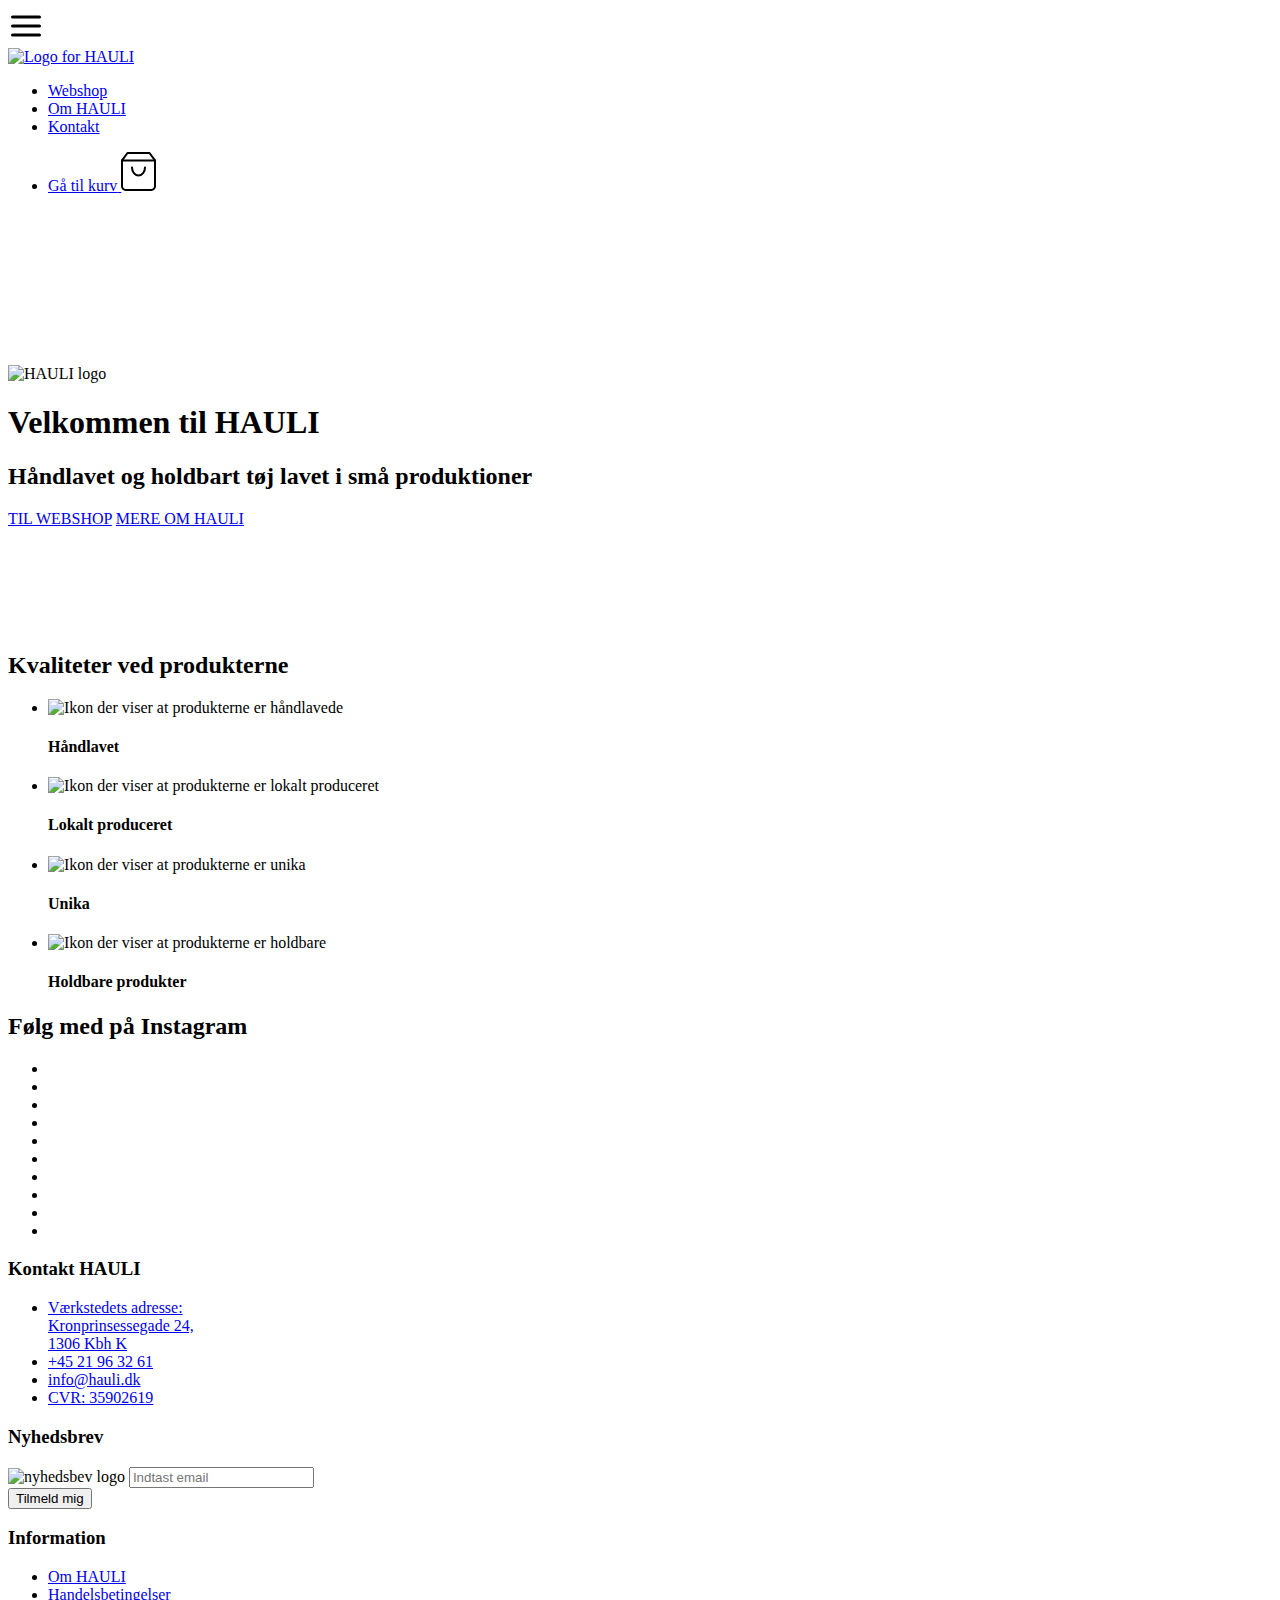
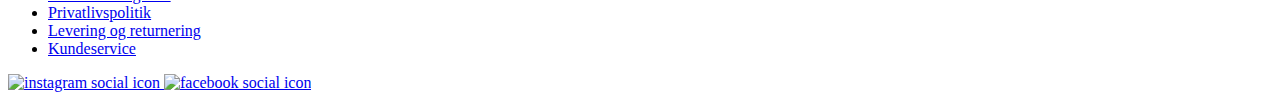
==== index.html @ 95a98598 "ændret url'er til mine egne" ====
<!DOCTYPE html>
<html lang="da">

<head>
    <meta charset="utf-8">
    <meta name="viewport" content="width=device-width, initial-scale=1.0">
    <!-- SEO meta tags -->
    <title>HAULI |</title>
    <meta name="description" content="">
    <!-- Facebook meta tags -->
    <meta property="og:title" content="">
    <meta property="og:description" content="">
    <meta property="og:image" content="">
    <meta property="og:url" content="">

    <link rel="stylesheet" href="CSS/index.css">
    <link rel="stylesheet" href="CSS/global.css">
    <link rel="stylesheet" href="CSS/slider.css">


    <!--    Fonte-->
    <link rel="preconnect" href="https://fonts.gstatic.com">
    <link href="https://fonts.googleapis.com/css2?family=Playfair+Display:ital,wght@0,400;0,500;0,600;0,700;0,800;0,900;1,400;1,500;1,600;1,700;1,800;1,900&family=Roboto:ital,wght@0,100;0,300;0,400;0,500;0,700;0,900;1,100;1,300;1,400;1,500;1,700;1,900&display=swap" rel="stylesheet">

    <!--    Favicon    -->
    <link rel="apple-touch-icon" sizes="180x180" href="img/apple-touch-icon.png">
    <link rel="icon" type="image/png" sizes="32x32" href="img/favicon-32x32.png">
    <link rel="icon" type="image/png" sizes="16x16" href="img/favicon-16x16.png">
    <link rel="manifest" href="img/site.webmanifest">
    <link rel="mask-icon" href="img/safari-pinned-tab.svg" color="#5bbad5">
    <link rel="shortcut icon" href="img/favicon.ico">
    <meta name="msapplication-TileColor" content="#2b5797">
    <meta name="msapplication-config" content="img/browserconfig.xml">
    <meta name="theme-color" content="#ffffff">
</head>

<body class="index">
    <header>
        <div class="header_menu_width container">

            <div class="css_header_mobile">
                <div class="css_header_burger_icon js_header_burger_icon">
                    <svg xmlns="http://www.w3.org/2000/svg" width="36" height="36" viewBox="0 0 24 24" fill="none" stroke="currentColor" stroke-width="2" stroke-linecap="round" stroke-linejoin="round" class="feather feather-menu">
                        <line x1="3" y1="12" x2="21" y2="12"></line>
                        <line x1="3" y1="6" x2="21" y2="6"></line>
                        <line x1="3" y1="18" x2="21" y2="18"></line>
                    </svg></div>

                <div class="css_header_logo">
                    <a href="index.html">
                        <img src="img/nyhedsbrev_logo.svg" alt="Logo for HAULI" class="css_header_logo_image">
                    </a>
                </div>

                <nav class="js_globalmenu css_globalmenu css_globalmenu_hidden js_globalmenu_hidden">
                    <ul class="">
                        <li class="overpunkter mobile_styling"> <a href="alle-produkter.html" class="overpunkter_styling shop">Webshop</a></li>
                        <li class="overpunkter mobile_styling"> <a href="om-os.html" class="overpunkter_styling om">Om HAULI</a></li>
                        <li class="overpunkter mobile_styling"> <a href="kontakt.html" class="overpunkter_styling kontakt">Kontakt</a></li>

                    </ul>
                </nav>

                <div class="css_header_menu_cart_icon">
                    <ul>
                        <li class="overpunkter mobile_styling">
                            <a href="#" class="overpunkter_styling cart-link"> <span class="kurv">Gå til kurv</span>
                                <svg xmlns="http://www.w3.org/2000/svg" width="35" height="39" viewBox="0 0 35 39">
                                    <g id="Icon_Shopping_Bag" data-name="Icon Shopping Bag" transform="translate(1 1)">
                                        <path id="Path_9" data-name="Path 9" d="M11.5,4,6,11.4V37.3A3.683,3.683,0,0,0,9.667,41H35.333A3.683,3.683,0,0,0,39,37.3V11.4L33.5,4Z" transform="translate(-6 -4)" fill="none" stroke="#000" stroke-linecap="round" stroke-linejoin="round" stroke-width="2" />
                                        <path id="Path_10" data-name="Path 10" d="M6,12H39" transform="translate(-6 -4.6)" fill="none" stroke="#000" stroke-linecap="round" stroke-linejoin="round" stroke-width="2" />
                                        <path id="Path_11" data-name="Path 11" d="M29,20c0,4.418-2.91,8-6.5,8S16,24.418,16,20" transform="translate(-6 -5.5)" fill="none" stroke="#000" stroke-linecap="round" stroke-linejoin="round" stroke-width="2" />
                                    </g>
                                </svg>
                            </a>
                        </li>
                    </ul>
                </div>
            </div>
        </div>
    </header>

    <main class="">

        <section class="css_splash">

            <div class="css_splash_video_container">
                <video class="css_splash_video" autoplay muted loop>
                    <source src="img/HAULI_splashvideo02.mp4" type="video/mp4">
                </video>
            </div>

            <div class="sectionwrapper css_splash_txt">
                <div class="css_backgroundcolor">
                    <img class="splash-logo" src="img/nyhedsbrev_logo.svg" alt="HAULI logo">
                    <h1 class="splash_title">Velkommen til HAULI</h1>
                    <h2 class="splash_subtitle">Håndlavet og holdbart tøj lavet i små produktioner</h2>

                    <div class="cta_wrapper">
                        <a href="alle-produkter.html" class="cta-primary">TIL WEBSHOP</a>
                        <a href="om-os.html" class="cta-primary">MERE OM HAULI</a>
                    </div>

                    <a class="c-introduction__arrow-link" href="#usp-slider">

                        <svg xmlns="http://www.w3.org/2000/svg" width="100" height="100" viewBox="0 0 24 24" fill="none" stroke="#fff" stroke-width="2" stroke-linecap="round" stroke-linejoin="round" class="feather feather-arrow-down c-icon c-introduction__button-arrow a-up-down">
                            <polyline points="6 9 12 15 18 9" />
                        </svg>
                    </a>
                </div>
            </div>

        </section>
        <section id="usp-slider" class="usp-slider u-margin-bottom red">
            <div class="container">
                <h2 class="usp-slider__title">Kvaliteter ved produkterne</h2>
                <ul class="usp-list">

                    <li class="usp-list__item">
                        <div class="usp-list__icon-container">
                            <img src="img/usp-handlavet.svg" alt="Ikon der viser at produkterne er håndlavede" class="usp-list__icon">
                        </div>
                        <h4 class="usp-list__heading">Håndlavet</h4>
                    </li>
                    <li class="usp-list__item">
                        <div class="usp-list__icon-container">
                            <img src="img/usp-lokalt.svg" alt="Ikon der viser at produkterne er lokalt produceret" class="usp-list__icon">
                        </div>
                        <h4 class="usp-list__heading">Lokalt produceret</h4>
                    </li>

                    <li class="usp-list__item">
                        <div class="usp-list__icon-container">
                            <img src="img/usp-unika.svg" alt="Ikon der viser at produkterne er unika" class="usp-list__icon">
                        </div>
                        <h4 class="usp-list__heading">Unika</h4>
                    </li>

                    <li class="usp-list__item">
                        <div class="usp-list__icon-container">
                            <img src="img/usp_holdbart2.svg" alt="Ikon der viser at produkterne er holdbare" class="usp-list__icon">
                        </div>
                        <h4 class="usp-list__heading">Holdbare produkter</h4>
                    </li>
                </ul>
            </div>
        </section>
        <section class="js_dynamic_content"></section>

        <section class="instagram-slider">
            <div class="container">
                <h2 class="instagram-slider__title">Følg med på Instagram</h2>
            </div>
            <ul class="instagram-list">

                <li class="instagram-list__item">
                    <a href="https://www.instagram.com/p/CIQwz2uBpu5/" class="instagram-list__link" target="_blank">
                        <div class="instagram-list__icon-container">
                            <img src="img/instagram1.png" alt="" class="instagram-list__icon">
                        </div>
                    </a>
                </li>
                <li class="instagram-list__item">
                    <a href="https://www.instagram.com/p/CIINxaehhOw/" class="instagram-list__link" target="_blank">
                        <div class="instagram-list__icon-container">
                            <img src="img/instagram2.png" alt="" class="instagram-list__icon">
                        </div>
                    </a>
                </li>
                <li class="instagram-list__item">
                    <a href="https://www.instagram.com/p/CIXfCoKBptB/" class="instagram-list__link" target="_blank">
                        <div class="instagram-list__icon-container">
                            <img src="img/instagram3.png" alt="" class="instagram-list__icon">
                        </div>
                    </a>
                </li>
                <li class="instagram-list__item">
                    <a href="https://www.instagram.com/p/CH8UU7HhPgC/" class="instagram-list__link" target="_blank">
                        <div class="instagram-list__icon-container">
                            <img src="img/instagram4.png" alt="" class="instagram-list__icon">
                        </div>
                    </a>
                </li>
                <li class="instagram-list__item">
                    <a href="https://www.instagram.com/p/CHkoi4dBSSB/" class="instagram-list__link" target="_blank">
                        <div class="instagram-list__icon-container">
                            <img src="img/instagram5.png" alt="" class="instagram-list__icon">
                        </div>
                    </a>
                </li>
                <li class="instagram-list__item">
                    <a href="https://www.instagram.com/p/CGhtK-1hOwC/" class="instagram-list__link" target="_blank">
                        <div class="instagram-list__icon-container">
                            <img src="img/instagram6.png" alt="" class="instagram-list__icon">
                        </div>
                    </a>
                </li>
                <li class="instagram-list__item">
                    <a href="https://www.instagram.com/p/CGVh9Qnh-jT/" class="instagram-list__link" target="_blank">
                        <div class="instagram-list__icon-container">
                            <img src="img/instagram7.png" alt="" class="instagram-list__icon">
                        </div>
                    </a>
                </li>
                <li class="instagram-list__item">
                    <a href="https://www.instagram.com/p/CHz8ZVHhiWj/" class="instagram-list__link" target="_blank">
                        <div class="instagram-list__icon-container">
                            <img src="img/instagram8.png" alt="" class="instagram-list__icon">
                        </div>
                    </a>
                </li>
                <li class="instagram-list__item">
                    <a href="https://www.instagram.com/p/CG7zCOYBo82/" class="instagram-list__link" target="_blank">
                        <div class="instagram-list__icon-container">
                            <img src="img/instagram9.png" alt="" class="instagram-list__icon">
                        </div>
                    </a>
                </li>
                <li class="instagram-list__item">
                    <a href="https://www.instagram.com/p/CGuz-OThamy/" class="instagram-list__link" target="_blank">
                        <div class="instagram-list__icon-container">
                            <img src="img/instagram10.png" alt="" class="instagram-list__icon">
                        </div>
                    </a>
                </li>

            </ul>
        </section>

    </main>

    <!--FOOTER-->
    <footer class="footerstyling u-margin-top">
        <!--FOOTER COLUMN WRAPPER-->

        <div class="footerinfo container">
            <!--FOOTER COLUMN-->
            <div class="footercolumn">
                <h3 class="footer_title">Kontakt HAULI</h3>
                <ul>
                    <li><a class="footer_link" href="https://goo.gl/maps/QZTs9b3uJH38N15x6" target="_blank">Værkstedets adresse: <br> Kronprinsessegade 24, <br> 1306 Kbh K</a></li>
                    <li><a class="footer_link" href="tel:+4521963261">+45 21 96 32 61</a></li>
                    <li><a class="footer_link" href="mailto:info@hauli.dk">info@hauli.dk</a></li>
                    <li><a class="footer_link" href="om-os.html">CVR: 35902619</a></li>
                </ul>
            </div>
            <!---->
            <!---->
            <div class="footercolumn">
                <h3 class="footer_title">Nyhedsbrev</h3>
                <img class="footer_nyhedsbrev" src="img/nyhedsbrev_logo.svg" alt="nyhedsbev logo">
                <input class="footer_nyhedsbrev_input" type="text" placeholder="Indtast email" name="mail" required>

                <div class="footer_nyhedsbrev_checkbox">
                    <button class="cta-secondary">
                        Tilmeld mig
                    </button>
                </div>
            </div>
            <!---->
            <div class="footercolumn">
                <h3 class="footer_title">Information</h3>
                <ul>
                    <li><a class="footer_link" href="om-os.html">Om HAULI</a></li>
                    <li><a class="footer_link" href="#">Handelsbetingelser</a></li>
                    <li><a class="footer_link" href="#">Privatlivspolitik</a></li>
                    <li><a class="footer_link" href="#">Levering og returnering</a></li>
                    <li><a class="footer_link" href="#">Kundeservice</a></li>

                </ul>

                <div class="socialmediabox">
                    <!--FOOTER SOCIALMEDIA LINK-->

                    <a href="https://www.instagram.com/hauli_official/" target="_blank">
                        <img class="socials_icon" src="img/Icon%20awesome-instagram.png" alt="instagram social icon">
                    </a>

                    <a href="https://www.facebook.com/HAULI-108749427480091/" target="_blank">
                        <img class="socials_icon" src="img/Icon%20awesome-facebook-square.png" alt="facebook social icon">
                    </a>

                </div>

            </div>

        </div>
        <!--END FOOTER COLUMN WRAPPER-->
    </footer>

    <script src="JS/global.js"></script>
    <script>
        // Når DOMen er loadet kør start funktion
        document.addEventListener("DOMContentLoaded", start);

        // URL til landingpage (forsiden)
        var url = "https://evakjar.dk/kea/10_hauli/wordpress/wp-json/wp/v2/pages?slug=landingpage";

        // Splashbillede
        let splash = document.querySelector(".css_splash");
        // Fixed header
        let header = document.querySelector("header");

        // Start funktion
        function start() {

            // Hent landingpage data fra Wordpress
            hentData();

            // Tilføj eventlistener, der kører hver gang brugeren scroller op eller ned
            document.addEventListener("scroll", showHideHeader);
        }

        // Henter data fra Wordpress til landingpage
        async function hentData() {

            // Henter kontakt os data fra Wordpress
            const respons = await fetch(url);
            // Afventer response - Konverteres til JSON og gemmes i landing variablen
            const landingpage = await respons.json();

            // Tager Landingpage dataen med --> showLandingpage(landingpage)
            showLandingpage(landingpage);
            // Tager landingpage dataen med --> showSEO(landingpage)
            showSEO(landingpage);
        }

        // Viser landingpage dataen på siden
        function showLandingpage(landingpage) {
            console.log(landingpage);

            // Vis landingpage data i "js_dynamic_content" elementet
            document.querySelector(".js_dynamic_content").innerHTML = landingpage[0].content.rendered;
        }

        // Vis eller skjul vores fixed header
        function showHideHeader() {

            // Få fat på vores splash sektions højde i px
            let splashHeight = splash.offsetHeight;
            console.log('splashHeight', splashHeight);

            // Find ud af hvor vi er henne på siden i px's
            let clientHeight = window.pageYOffset;
            console.log('clientHeight', clientHeight);

            // Hvis vi ikke længere kan se splash sektionen på skærmen
            if (clientHeight >= splashHeight) {
                // ... Så vis fixed header
                header.classList.add("is-shown");
            } else {
                // ... Ellers hvis vi stadig kan se splash eller
                // hvis vi er scrollet tilbage til splash sektionen
                // så skjul fixed header
                header.classList.remove("is-shown");
            }
        }

        // Her bruger vi dataen fra Om os siden og indsætter vores SEO
        function showSEO(content) {
            console.log('showSEO');

            // Indsæt data til title tag
            document.querySelector("title").textContent = content[0].seo_titletag;
            // Indsæt meta description
            document.querySelector("meta[name='description']").setAttribute("content", content[0].seo_metadescription);

            // Indsæt Facebook meta
            // Facebook Title tag
            document.querySelector("meta[property='og:title']").setAttribute("content", content[0].seo_titletag);
            // Facebook description tag
            document.querySelector("meta[property='og:description']").setAttribute("content", content[0].seo_metadescription);
            // Facebook Image tag
            document.querySelector("meta[property='og:image']").setAttribute("content", content[0].seo_image.guid);
            // Facebook Website url tag
            document.querySelector("meta[property='og:url']").setAttribute("content", window.location.href);
        }
    </script>

</body></html>
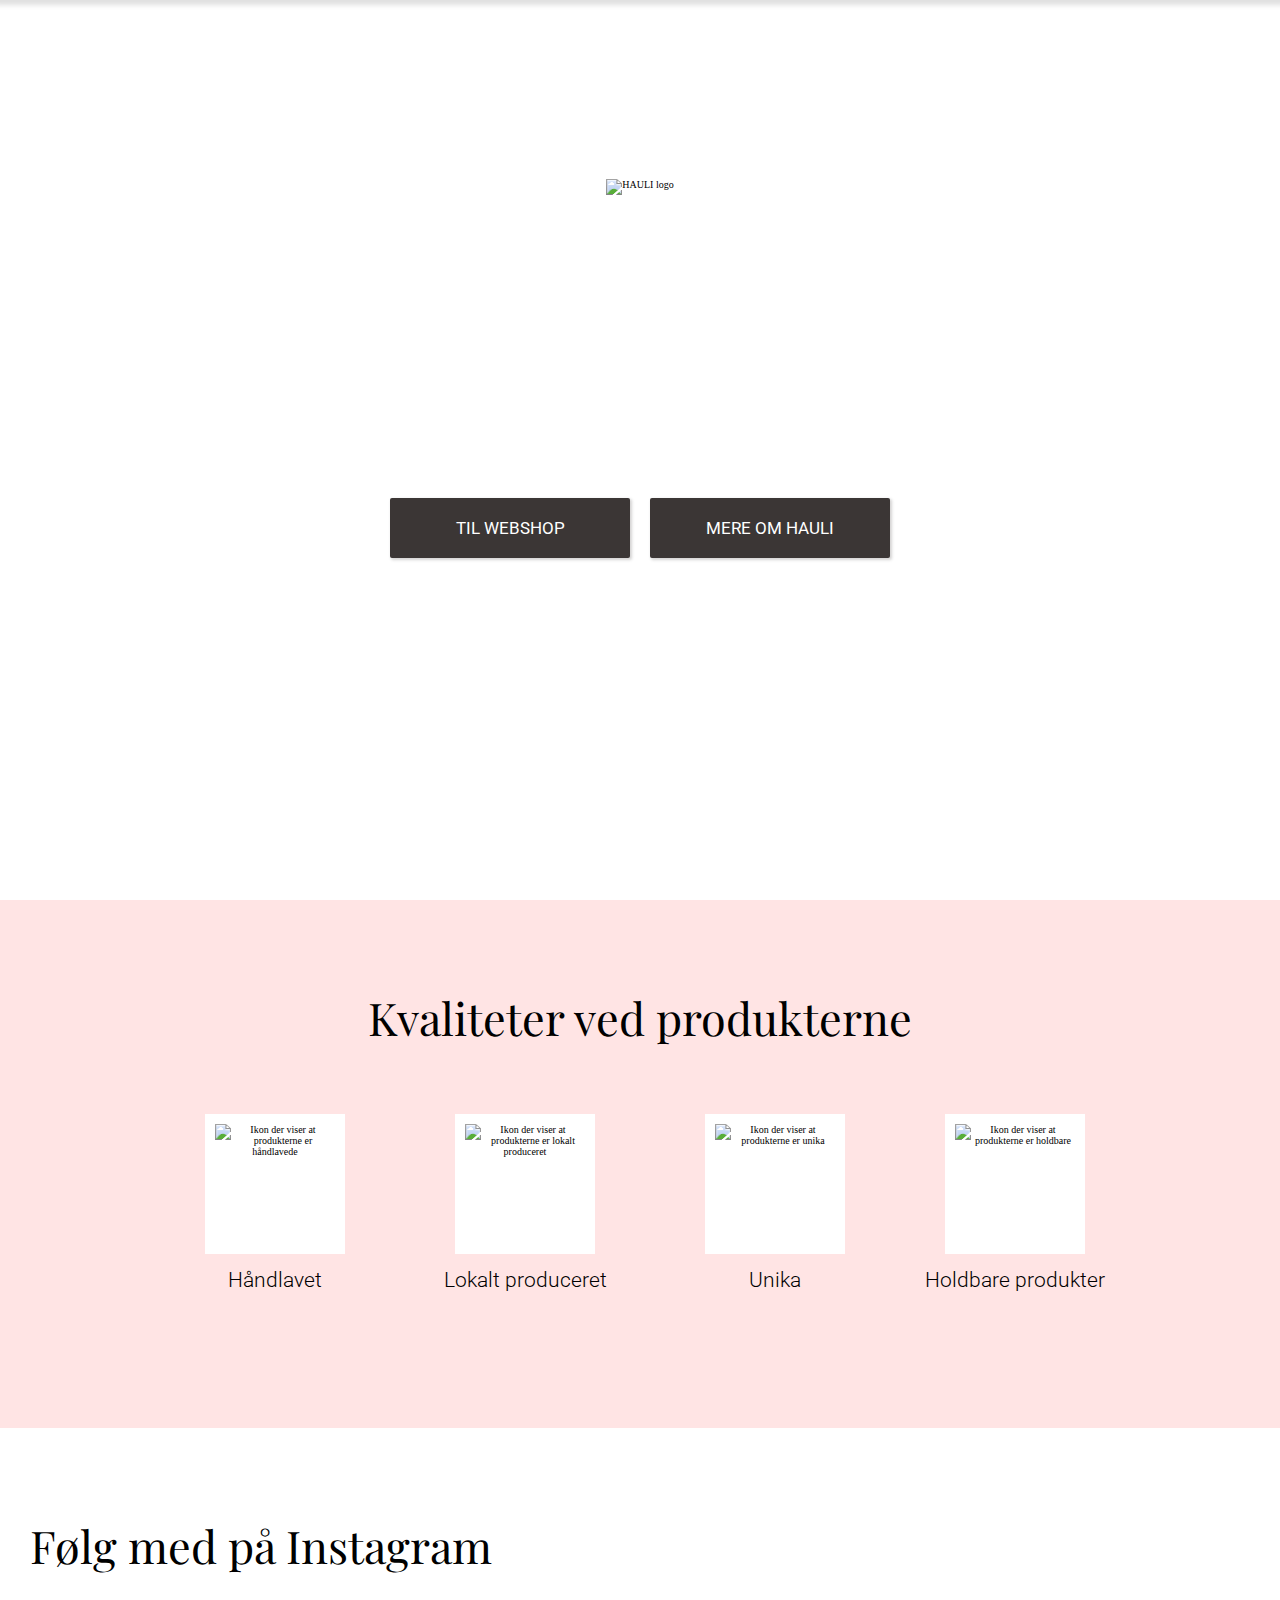
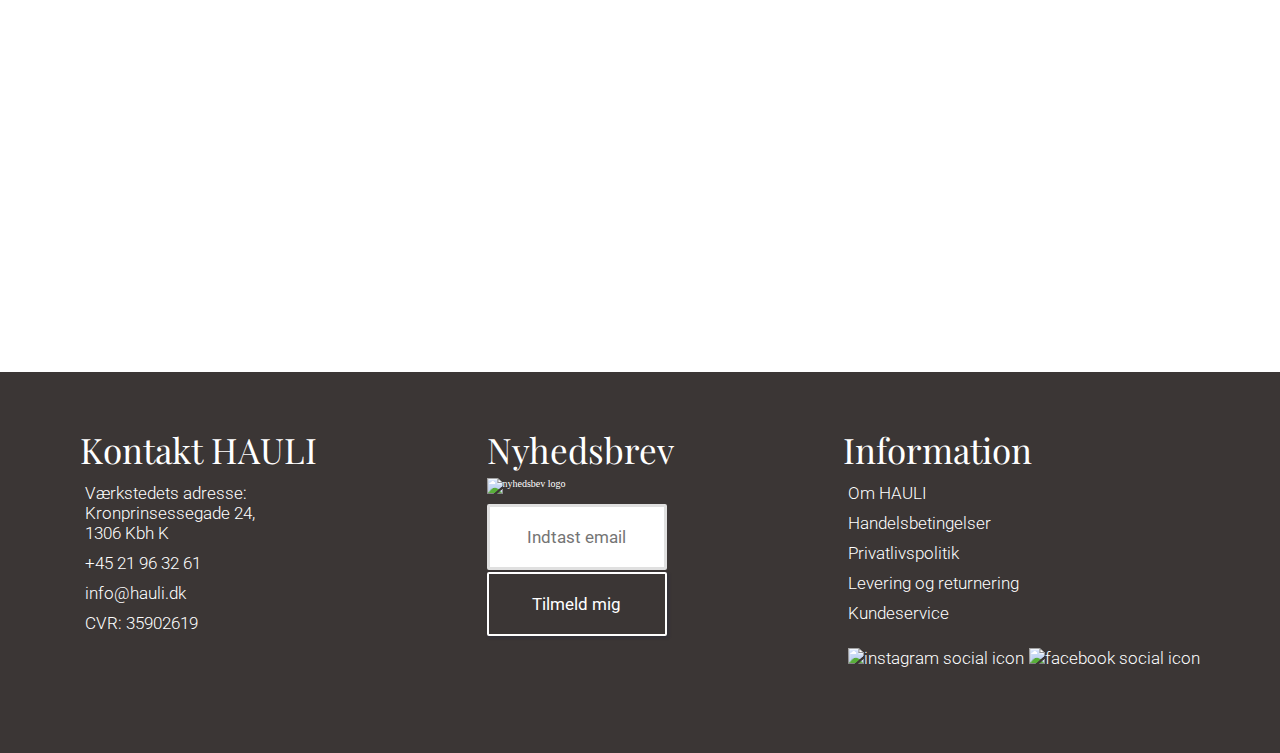
==== commit ba861128: "kommentarer i js" ====
--- a/index.html
+++ b/index.html
@@ -296,11 +296,15 @@
         // URL til landingpage (forsiden)
         var url = "https://evakjar.dk/kea/10_hauli/wordpress/wp-json/wp/v2/pages?slug=landingpage";
 
+
+
         // Splashbillede
         let splash = document.querySelector(".css_splash");
         // Fixed header
         let header = document.querySelector("header");
 
+
+
         // Start funktion
         function start() {
 
@@ -310,6 +314,8 @@
             // Tilføj eventlistener, der kører hver gang brugeren scroller op eller ned
             document.addEventListener("scroll", showHideHeader);
         }
+
+
 
         // Henter data fra Wordpress til landingpage
         async function hentData() {
@@ -327,22 +333,23 @@
 
         // Viser landingpage dataen på siden
         function showLandingpage(landingpage) {
-            console.log(landingpage);
 
             // Vis landingpage data i "js_dynamic_content" elementet
             document.querySelector(".js_dynamic_content").innerHTML = landingpage[0].content.rendered;
         }
 
+
+
         // Vis eller skjul vores fixed header
         function showHideHeader() {
 
             // Få fat på vores splash sektions højde i px
             let splashHeight = splash.offsetHeight;
-            console.log('splashHeight', splashHeight);
+            // console.log('splashHeight', splashHeight);
 
             // Find ud af hvor vi er henne på siden i px's
             let clientHeight = window.pageYOffset;
-            console.log('clientHeight', clientHeight);
+            // console.log('clientHeight', clientHeight);
 
             // Hvis vi ikke længere kan se splash sektionen på skærmen
             if (clientHeight >= splashHeight) {
@@ -356,9 +363,10 @@
             }
         }
 
+
+
         // Her bruger vi dataen fra Om os siden og indsætter vores SEO
         function showSEO(content) {
-            console.log('showSEO');
 
             // Indsæt data til title tag
             document.querySelector("title").textContent = content[0].seo_titletag;
@@ -372,9 +380,13 @@
             document.querySelector("meta[property='og:description']").setAttribute("content", content[0].seo_metadescription);
             // Facebook Image tag
             document.querySelector("meta[property='og:image']").setAttribute("content", content[0].seo_image.guid);
+
             // Facebook Website url tag
             document.querySelector("meta[property='og:url']").setAttribute("content", window.location.href);
         }
+
     </script>
 
-</body></html>
+</body>
+
+</html>
--- a/CSS/index.css
+++ b/CSS/index.css
@@ -0,0 +1,746 @@
+html {
+    scroll-behavior: smooth;
+}
+
+
+.index header {
+    transform: translateY(-80px);
+    position: fixed;
+    transition: transform .25s ease-out;
+    width: 100%;
+}
+
+.index header.is-shown {
+    transform: translateY(0);
+}
+
+
+@media (min-width: 700px) {
+    .index header {
+        transform: translateY(-90px);
+    }
+}
+
+.css_splash {
+    position: relative;
+
+    height: 100vh;
+    overflow: hidden;
+}
+
+.css_splash .usp-slider {
+    display: none;
+}
+
+
+.splash-logo {
+    max-width: 140px;
+    margin-bottom: 1.5rem;
+}
+
+.css_splash_video_container {
+    position: relative;
+    height: 100%;
+    width: 100%;
+}
+
+.css_splash_video {
+    display: block;
+    height: 100%;
+    width: 100%;
+    object-fit: cover;
+}
+
+.css_splash_txt {
+    position: absolute;
+    top: 0;
+    right: 0;
+    bottom: 0;
+    left: 0;
+
+    display: flex;
+    align-items: center;
+    justify-content: center;
+
+    flex-direction: column;
+}
+
+.cta_wrapper {
+    text-align: center;
+    display: flex;
+    flex-direction: column;
+}
+
+.cta_wrapper > a {
+    width: 200px;
+    padding: 1.5rem 3rem;
+    font-family: 'Roboto', sans-serif;
+    margin: 0;
+    font-weight: 400;
+}
+
+.cta_wrapper > a + a {
+    margin-top: 1rem;
+}
+
+.css_backgroundcolor {
+    padding: 4rem;
+    text-align: center;
+    flex-grow: 1;
+    display: flex;
+    flex-direction: column;
+    justify-content: center;
+    align-items: center;
+    width: 100%;
+    height: 100%;
+}
+
+.splash_title {
+    color: white;
+    font-weight: bold;
+    font-size: 3.8rem;
+}
+
+.splash_subtitle {
+    color: var(--main-color);
+    font-family: 'Roboto', sans-serif;
+    font-weight: 300;
+    font-size: 2.4rem;
+    margin-bottom: 3rem;
+}
+
+.c-introduction__arrow-link {
+    display: inline-block;
+    margin: 1rem auto 0 auto;
+}
+
+.a-up-down {
+    animation: k-up-down 1.8s infinite alternate;
+
+}
+
+@keyframes k-up-down {
+    0% {
+        transform: translateY(0);
+    }
+
+    100% {
+        transform: translateY(-20px);
+    }
+}
+
+.c-introduction__button-arrow {
+    cursor: pointer;
+}
+
+.c-icon {
+    width: 64px;
+    height: 64px;
+}
+
+
+@media (min-width: 325px) {
+
+    .c-introduction__arrow-link {
+        margin: 6rem auto 0 auto;
+    }
+}
+
+@media (min-width: 480px) {
+    .cta_wrapper {
+        flex-direction: row;
+    }
+
+    .cta_wrapper > a + a {
+        margin: 0 0 0 2rem;
+    }
+
+    .splash-logo {
+        max-width: 180px;
+    }
+
+    .c-introduction__arrow-link {
+        display: inline-block;
+        margin: 7rem auto 0 auto;
+    }
+
+    .c-icon {
+        width: 84px;
+        height: 84px;
+    }
+}
+
+@media (min-width: 700px) {
+    .splash_title {
+        font-size: 6rem;
+    }
+
+    .splash_subtitle {
+        font-size: 3rem;
+    }
+
+    .splash-logo {
+        max-width: 240px;
+    }
+
+    .c-icon {
+        width: 94px;
+        height: 94px;
+    }
+}
+
+@media (min-width: 1200px) {
+    .splash_title {
+        font-size: 10rem;
+    }
+
+    .splash_subtitle {
+        font-size: 4rem;
+        margin-bottom: 6rem;
+    }
+
+    .splash-logo {
+        margin-bottom: 6rem;
+        max-width: 360px;
+    }
+
+    .cta_wrapper > a {
+        padding: 2rem 4rem;
+        width: 240px;
+    }
+}
+
+.grid-container {
+    display: grid;
+    grid-gap: 13px;
+    margin-bottom: var(--space-md);
+}
+
+.grid-container img {
+    object-fit: cover;
+    height: 100%;
+}
+
+.gallery_img {
+    width: 100%;
+    height: 100%;
+    object-fit: cover;
+}
+
+.grid_txt_container {
+    display: flex;
+    align-items: center;
+    justify-content: center;
+    padding: 3rem;
+
+    /*
+    grid-column-start: 2;
+    grid-column-end: 3;
+    grid-row-start: 1;
+    grid-row-end: 2;
+*/
+
+    background-color: var(--cta-primary-background-color);
+}
+
+.grid_txt {
+    display: flex;
+    flex-direction: column;
+    align-items: center;
+}
+
+.grid_txt h2 {
+    font-size: 3rem;
+    color: white;
+    text-align: center;
+}
+
+.grid_txt a {
+    margin-left: auto;
+    margin-right: auto;
+}
+
+.grid_txt p {
+    text-align: center;
+    color: white;
+    font-weight: var(--font-weight-regular);
+}
+
+@media only screen and (min-width: 700px) {
+    .grid-container {
+        grid-template-columns: 1fr 1fr;
+    }
+
+    .grid_txt_container {
+        grid-row-start: 1;
+        grid-row-end: 2;
+        grid-column-start: 1;
+        grid-column-end: 3;
+    }
+
+
+    .grid_gallery_img1 {
+        grid-column-start: 1;
+        grid-column-end: 2;
+        grid-row-start: 2;
+        grid-row-end: 3;
+    }
+
+    .grid_gallery_img2 {
+        grid-column-start: 2;
+        grid-column-end: 3;
+        grid-row-start: 2;
+        grid-row-end: 3;
+    }
+
+
+}
+
+@media only screen and (min-width: 1020px) {
+
+    .grid_txt_container {
+        grid-column-start: 2;
+        grid-column-end: 3;
+    }
+
+    .grid_gallery_img1 {
+        grid-column-start: 1;
+        grid-column-end: 2;
+        grid-row-start: 1;
+        grid-row-end: 3;
+    }
+
+
+
+    .grid_gallery_img2 {
+
+        grid-column-start: 2;
+        grid-column-end: 3;
+        grid-row-start: 2;
+        grid-row-end: 3;
+
+    }
+
+}
+
+/* Category slider */
+.category-slider {
+    background-color: #fff;
+    width: 100%;
+}
+
+.category-slider__title {
+    padding: 0 2rem;
+    margin-bottom: 1rem;
+}
+
+.category-list {
+    display: flex;
+    list-style: none;
+    width: 100%;
+    overflow-x: auto;
+    scroll-snap-type: x mandatory;
+    padding: 1rem 0;
+}
+
+.category-list__item {
+    display: flex;
+    flex-direction: column;
+    text-align: center;
+    /*    padding-left: 2rem;*/
+    flex-grow: 1;
+    scroll-snap-align: start;
+}
+
+.category-list__link {
+    text-decoration: none;
+    color: #000;
+}
+
+.category-list__item:first-child {
+    padding-left: 2rem;
+}
+
+.category-list__item:last-child {
+    padding-right: 2rem;
+}
+
+.category-list__icon-container {
+    border-radius: 50%;
+    padding: 1rem;
+    margin-bottom: 0.5rem;
+    max-height: 84px;
+    max-width: 84px;
+}
+
+.category-list__icon {
+    height: 50px;
+    width: 50px;
+    max-width: none;
+}
+
+/* Category slider end */
+
+
+/**** OM SEKTION ***/
+.fjern_billede {
+    display: none;
+}
+
+.box-size {
+    width: 100%;
+    padding: 30px;
+    background-color: var(--green-color);
+}
+
+
+.wp-block-group__inner-container {
+    display: block;
+}
+
+
+@media only screen and (min-width: 760px) {
+    .fjern_billede {
+        display: block;
+    }
+
+    .box-size {
+        width: 70%;
+    }
+
+    .wp-block-group {
+        /* max-height: 500px; */
+        overflow: hidden;
+    }
+
+    /*
+    .index-about-hauli__box {
+        flex-grow: 1;
+    }
+
+    .index-about-hauli__box.image-1 {
+        background-image: url("https://schjoldby.dk/kea/10_eksamensprojekt/hauli/wordpress/wp-content/uploads/2020/12/index-om-section-bred.png");
+        height: 100%;
+        width: 25%;
+    }
+
+
+*/
+
+    .index-about-hauli .wp-block-group__inner-container {
+        max-height: 530px;
+    }
+
+    .index-about-hauli .halv-om-halv.anden {
+        flex-basis: auto;
+        max-width: 600px;
+        min-width: 600px;
+    }
+
+    .wp-block-group__inner-container {
+        display: flex;
+    }
+
+    .halv-om-halv {
+        flex-grow: 1;
+        flex-basis: 500px;
+
+        background-color: var(--green-color);
+        /*        width: 100%;*/
+    }
+
+    .forste {
+        order: 1;
+        max-width: 225px;
+
+    }
+
+    .forste img {
+        height: initial;
+    }
+
+    .anden {
+        order: 2;
+    }
+
+    .tredje {
+        order: 3;
+    }
+
+    .anden p {
+        max-width: 400px;
+    }
+}
+
+@media only screen and (min-width: 1300px) {
+    .box-size {
+        padding: 80px 100px;
+    }
+}
+
+@media only screen and (min-width: 1500px) {
+    .box-size {
+        padding: 120px 100px;
+    }
+
+    .wp-block-group {
+        /* max-height: 550px; */
+    }
+
+    .halv-om-halv {
+        flex-basis: 400px;
+    }
+}
+
+
+/***** USP BILLEDER *****/
+
+.usp-slider {
+    background-color: #fff;
+    width: 100%;
+}
+
+.usp-slider__title {
+    padding: 0 2rem;
+    margin-bottom: 1rem;
+}
+
+.usp-list {
+    display: flex;
+    list-style: none;
+    width: 100%;
+    padding: 1rem 0;
+}
+
+.usp-list__item {
+    display: flex;
+    flex-direction: column;
+    text-align: center;
+    padding-left: 2rem;
+    flex-grow: 1;
+}
+
+.usp-list__link {
+    text-decoration: none;
+    color: #000;
+}
+
+.usp-list__item:last-child {
+    padding-right: 2rem;
+}
+
+.usp-list__icon-container {
+    border-radius: 50%;
+    padding: 1rem;
+    margin-bottom: 0.5rem;
+    max-height: 84px;
+    max-width: 84px;
+}
+
+.usp-list__icon {
+    height: 50px;
+    width: 50px;
+    max-width: none;
+}
+
+/* Om os design */
+.left {
+    margin-left: auto;
+}
+
+.right {
+    margin-right: auto;
+}
+
+.rightmini {
+    margin-left: auto;
+}
+
+.middle {
+    margin: 0 auto;
+}
+
+.red {
+    background-color: var(--red-color);
+}
+
+.blue {
+    background-color: var(--blue-color);
+}
+
+.green {
+    background-color: var(--green-color);
+
+    z-index: 2;
+}
+
+.yellow {
+    background-color: var(--yellow-color);
+}
+
+.flytmigbund {
+    margin-bottom: -80px;
+}
+
+.flytmigtop {
+    margin-top: -40px;
+}
+
+.ned {
+    margin-bottom: -10px;
+}
+
+.ned2 {
+    margin-bottom: 0px;
+}
+
+.wp-block-group:nth-of-type(3) {
+    margin-top: 50px;
+    margin-bottom: 30px;
+}
+
+.wp-block-group:nth-of-type(3),
+.wp-block-group:nth-of-type(4) {
+    margin-top: 50px;
+}
+
+.box-hojde {
+    display: flex;
+    flex-direction: column;
+    justify-content: center;
+    align-items: flex-start;
+    position: relative;
+}
+
+.box-hojde > a {
+    margin: 2rem 0 0 0;
+}
+
+@media only screen and (min-width: 360px) {
+    .box-size {
+        width: 90%;
+    }
+
+    .index-about-hauli .box-size {
+        margin-bottom: -60px;
+        position: relative;
+    }
+}
+
+@media only screen and (min-width: 420px) {
+    .ned2 {
+        margin-bottom: -10px;
+    }
+
+    .box-size {
+        width: 80%;
+        padding: 40px;
+    }
+}
+
+@media only screen and (min-width: 600px) {
+    .wp-block-video-button {
+        height: 96px;
+        width: 96px;
+    }
+
+    .wp-block-video-icon {
+        height: 48px;
+        width: 48px;
+        margin-left: 5px;
+    }
+}
+
+@media only screen and (min-width: 760px) {
+
+    .flytmigbund {
+        margin-bottom: 0px;
+    }
+
+    .flytmigtop {
+        margin-top: 0px;
+    }
+
+    .box-size {
+        padding: 100px;
+    }
+
+    .box-sizemini {
+        width: 550px;
+    }
+
+    .box-size_green {
+        padding: 30px;
+    }
+
+    .heading-margin {
+        margin: 0 0 20px 10px;
+    }
+
+    .wp-block-group:nth-of-type(3) .wp-block-group__inner-container {
+        display: block;
+    }
+
+    .heading-margin {
+        padding: 0 0 20px 25px;
+    }
+
+    .halv-om-halv {
+        flex-grow: 1;
+        flex-basis: 300px;
+    }
+
+    .box-hojde {
+        height: 50%;
+        align-self: center;
+    }
+
+    .left {
+        margin-left: -80px;
+    }
+
+    .leftmini {
+        margin-left: 60px;
+        margin-top: -30px;
+    }
+
+    .right {
+        margin-right: -80px;
+    }
+
+    .wp-block-group:nth-of-type(4) .wp-block-group__inner-container div p {
+        max-width: 370px;
+        flex-grow: 0;
+    }
+
+    .wp-block-group:nth-of-type(4) .wp-block-group__inner-container div {
+        display: flex;
+        flex-direction: column;
+        justify-content: center;
+        flex-grow: 1;
+    }
+
+    .quote-marks {
+        font-size: 10rem;
+        margin-top: 14px;
+    }
+
+    .ned2 {
+        margin-bottom: -30px;
+    }
+
+    .navn {
+        font-size: 1.7rem;
+    }
+}
+
+.wp-block-group .wp-block-group__inner-container figure {
+    display: flex;
+    flex-grow: 1;
+}
+
+.wp-block-group .wp-block-group__inner-container img {
+    object-fit: cover;
+    width: 100%;
+    object-position: top;
+}
--- a/CSS/global.css
+++ b/CSS/global.css
@@ -0,0 +1,953 @@
+*,
+*::before,
+*::after {
+    margin: 0;
+    padding: 0;
+    box-sizing: border-box;
+}
+
+html {
+    /*    Nulstiller fontsize, så den er 10px. Dermed kan vi bruge rem til lettere at definere fontstørrelse */
+    font-size: 62.5%;
+}
+
+:root {
+    /*    Font families */
+    --font-family-playfair: 'Playfair Display', serif;
+    --font-family-roboto: 'Roboto', sans-serif;
+
+    /*    Font sizes  */
+    --h1-font-size: 4.6rem;
+    --h2-font-size: 3.9rem;
+    --h3-font-size: 3.5rem;
+    --h4-font-size: 3rem;
+    --h5-font-size: 2.6rem;
+    --h6-font-size: 2.1rem;
+    --p-font-size: 1.5rem;
+    --citat-font-size: 1.8rem;
+    --citat-font-size2: 1.7rem;
+    --a-font-size: 1.7rem;
+    --cta-text-font-size: 1.7rem;
+
+
+    /*    Font colors  */
+    --h1-font-color: #000000;
+    --h2-font-color: #000000;
+    --h3-font-color: #000000;
+    --h4-font-color: #000000;
+    --h5-font-color: #000000;
+    --h6-font-color: #000000;
+    --p-font-color: #000000;
+    --citat-font-color: #000000;
+    /*    --a-font-color: #5788f5;*/
+    --a-font-color-hover: #e69e9e;
+    /*    --a-font-color-hover: #3B3635;*/
+    --cta-primary-text-font-color: #ffffff;
+    --cta-primary-text-font-color-hover: #e69e9e;
+    --cta-secondary-text-font-color: #ffffff;
+    --cta-secondary-text-font-color-hover: #000000;
+
+
+    /*    Font lineheight */
+    --h1-font-line-height: 1.2;
+    --h2-font-line-height: 1.6;
+    --h3-font-line-height: 1.6;
+    --h4-font-line-height: 1.6;
+    --h5-font-line-height: 1.6;
+    --h6-font-line-height: 1.6;
+    --p-font-line-height: 1.7;
+    --citat-font-line-height: 1.8;
+
+    /*    Font weights  */
+    --font-weight-medium: 500;
+    --font-weight-regular: 400;
+    --font-weight-light: 300;
+    --font-weight-thin: 100;
+
+
+    /*    Farver */
+    --red-color: #FFE4E4;
+    --blue-color: #EEF6FB;
+    --green-color: #ECFBE5;
+    --yellow-color: #FFFDE6;
+    --body-color: #ffffff;
+    --main-color: #ffffff;
+
+    /*    CTA knapper*/
+    /*        Primære knapper*/
+    --cta-primary-background-color: #3B3635;
+    --cta-primary-border-radius: 2px;
+    --cta-primary-box-shadow: 1.5px 1.5px 3px rgba(59, 54, 53, 0.22);
+    /*             Denne padding skal jo nok overskrives nogle steder med noget mindre */
+    --cta-primary-padding: 2rem 3rem;
+
+
+    /*        Sekundære knapper*/
+    --cta-secondary-background-color: rgba(255, 255, 255, 0);
+    --cta-secondary-border: 2px solid #fff;
+    --cta-secondary-border-radius: 2px;
+    --cta-secondary-box-shadow: 1.5px 1.5px 3px rgba(16, 31, 72, 0.22);
+    /*             Denne padding skal jo nok overskrives nogle steder med noget mindre */
+    --cta-secondary-padding: 2rem 3rem;
+
+
+    --space-sm: 1.5rem;
+    --space-md: 3rem;
+    --space-lg: 6rem;
+    --space-xl: 9rem;
+}
+
+@media only screen and (min-width: 700px) {
+    :root {
+        /*    Font sizes  */
+        --h1-font-size: 5.4rem;
+        --h2-font-size: 4.5rem;
+        --h3-font-size: 3.5rem;
+        --h4-font-size: 3rem;
+        --h5-font-size: 2.6rem;
+        --h6-font-size: 2.1rem;
+        --p-font-size: 1.6rem;
+        --citat-font-size2: 1.9rem;
+        --a-font-size: 1.7rem;
+        --cta-text-font-size: 1.7rem;
+    }
+}
+
+img,
+video {
+    max-width: 100%;
+    height: auto;
+    display: block;
+}
+
+video {
+    cursor: pointer;
+}
+
+/* til tests */
+.cube {
+    width: 80px;
+    height: 80px;
+}
+
+.red {
+    background-color: var(--red-color);
+}
+
+.blue {
+    background-color: var(--blue-color);
+}
+
+.green {
+    background-color: var(--green-color);
+}
+
+.yellow {
+    background-color: var(--yellow-color);
+}
+
+
+/********************STYLETILE********************/
+body {
+    background-color: var(--body-color);
+}
+
+body:not(.index) {
+    padding-top: 80px;
+}
+
+main {
+    background-color: var(--main-color);
+}
+
+
+/* Style tile til tekst og knapper */
+h1 {
+    font-family: var(--font-family-playfair);
+    font-weight: var(--font-weight-regular);
+    font-size: var(--h1-font-size);
+    line-height: var(--h1-font-line-height);
+    color: var(--h1-font-color);
+    margin-bottom: 15px;
+}
+
+h2 {
+    font-family: var(--font-family-playfair);
+    font-weight: var(--font-weight-regular);
+    font-size: var(--h2-font-size);
+    line-height: var(--h1-font-line-height);
+    color: var(--h2-font-color);
+    margin-bottom: 10px;
+}
+
+h3 {
+    font-family: var(--font-family-playfair);
+    font-weight: var(--font-weight-regular);
+    font-size: var(--h3-font-size);
+    line-height: var(--h3-font-line-height);
+    color: var(--h3-font-color);
+}
+
+h4 {
+    font-family: var(--font-family-playfair);
+    font-weight: var(--font-weight-regular);
+    font-size: var(--h4-font-size);
+    line-height: var(--h4-font-line-height);
+    color: var(--h4-font-color);
+}
+
+h5 {
+    font-family: var(--font-family-playfair);
+    font-weight: var(--font-weight-regular);
+    font-size: var(--h5-font-size);
+    line-height: var(--h5-font-line-height);
+    color: var(--h5-font-color);
+}
+
+h6 {
+    font-family: var(--font-family-playfair);
+    font-weight: var(--font-weight-regular);
+    font-size: var(--h6-font-size);
+    line-height: var(--h6-font-line-height);
+    color: var(--h6-font-color);
+}
+
+p {
+    font-family: var(--font-family-roboto);
+    font-weight: var(--font-weight-light);
+    font-size: var(--p-font-size);
+    line-height: var(--p-font-line-height);
+    color: var(--p-font-color);
+}
+
+.citation {
+    font-family: var(--font-family-roboto);
+    font-weight: var(--font-weight-light);
+    font-size: var(--citat-font-size2);
+    line-height: var(--citat-font-line-height);
+    color: var(--citat-font-color);
+    font-style: italic;
+
+    margin-left: 15px;
+    margin-top: 20px;
+    max-width: 350px;
+}
+
+a {
+    font-family: var(--font-family-roboto);
+    color: var(--a-font-color);
+    font-weight: var(--font-weight-light);
+    text-decoration: none;
+    font-size: var(--a-font-size);
+    line-height: var(--a-font-line-height);
+}
+
+a:hover {
+    color: var(--a-font-color-hover);
+}
+
+.overpunkter_styling {
+    font-family: var(--font-family-playfair);
+    font-weight: var(--font-weight-regular);
+    font-size: 2rem;
+    line-height: var(--h3-font-line-height);
+    color: var(--h3-font-color);
+    padding: 1rem 2rem;
+    display: inline-block;
+    vertical-align: middle;
+    border-bottom: 6px solid transparent;
+}
+
+.underpunkt_styling {
+    font-family: var(--font-family-roboto);
+    color: var(--a-font-color);
+    font-weight: var(--font-weight-light);
+    text-decoration: none;
+    font-size: 2rem;
+    line-height: var(--a-font-line-height);
+
+}
+
+.overpunkter_styling.shop.is-active {
+    border-color: #c4e8ff;
+}
+
+.overpunkter_styling.kontakt.is-active {
+    border-color: #f8b2b2;
+}
+
+.overpunkter_styling.om.is-active {
+    border-color: #cdebbf;
+}
+
+/*         Knapper */
+.cta-primary {
+    display: inline-block;
+    vertical-align: middle;
+    margin: 20px 30px 20px 0px;
+    cursor: pointer;
+
+    background-color: var(--cta-primary-background-color);
+    border-radius: var(--cta-primary-border-radius);
+    box-shadow: var(--cta-primary-box-shadow);
+    padding: var(--cta-primary-padding);
+    border: none;
+
+    /*    Tekst */
+    font-family: var(--font-family-roboto);
+    font-size: var(--cta-text-font-size);
+    font-weight: var(--font-weight-light);
+    color: var(--cta-primary-text-font-color);
+    text-decoration: none;
+}
+
+.cta-primary:hover {
+    color: var(--cta-primary-text-font-color-hover);
+}
+
+.cta-secondary {
+    display: inline-block;
+    vertical-align: middle;
+    margin: 20px 30px 20px 0px;
+    cursor: pointer;
+
+    background-color: var(--cta-secondary-background-color);
+    border: var(--cta-secondary-border);
+    border-radius: var(--cta-secondary-border-radius);
+    box-shadow: var(--cta-secondary-box-shadow);
+    padding: var(--cta-secondary-padding);
+
+    /*    Tekst */
+    font-family: var(--font-family-roboto);
+    font-size: var(--cta-text-font-size);
+    font-weight: var(--font-weight-regular);
+    color: var(--cta-secondary-text-font-color);
+    text-decoration: none;
+    transition: color .25s ease-out, background .25s ease-out;
+}
+
+.cta-secondary:hover {
+    color: var(--cta-secondary-text-font-color-hover);
+    background-color: var(--cta-secondary-text-font-color);
+}
+
+.container {
+    max-width: 1400px;
+    padding-left: 3rem;
+    padding-right: 3rem;
+    margin-left: auto;
+    margin-right: auto;
+}
+
+svg {
+    display: block;
+}
+
+.cart-link {
+    display: block;
+    padding: 0;
+}
+
+
+/********************HEADER********************/
+header {
+    background-color: white;
+    position: fixed;
+    top: 0;
+    left: 0;
+    z-index: 3;
+    box-shadow: 0 0 5px 5px rgba(0, 0, 0, .125);
+    padding: 1rem 0;
+    width: 100%;
+}
+
+/*
+.placering {
+    margin-left: auto;
+}
+*/
+
+.overpunkter,
+.underpunkter {
+    list-style-type: none;
+}
+
+.underpunkt_padding {
+    padding: 5px 0 10px 20px;
+}
+
+.mobile_styling {
+    padding: 5px 0 5px 15px;
+}
+
+.kurv {
+    display: none;
+    padding-right: 1.5rem;
+}
+
+.height {
+    height: 100vh;
+}
+
+.css_globalmenu {
+    display: none;
+    margin-top: 30px;
+}
+
+.css_header_mobile {
+    display: flex;
+    /*    justify-content: space-between;*/
+    flex-direction: row;
+    align-items: center;
+    flex-wrap: wrap;
+}
+
+.css_header_logo {
+    margin: 0 auto;
+}
+
+.css_header_logo_image {
+    width: 60px;
+    display: inline-block;
+    vertical-align: middle;
+}
+
+.css_header_spacing {
+    width: 31.5px;
+}
+
+.css_header_menu_cart_icon,
+.header_burger_icon {
+    color: black;
+    cursor: pointer;
+    vertical-align: middle;
+    display: block;
+    font-size: 4rem;
+}
+
+.css_header_burger_icon {
+    cursor: pointer;
+}
+
+.css_header_menu_cart_icon li {
+    padding-left: 0;
+}
+
+.css_header_menu_cart_icon svg {
+    height: auto;
+    width: 30px;
+    vertical-align: inherit;
+}
+
+.header_burger_icon {
+    margin-right: auto;
+}
+
+
+
+
+@media only screen and (min-width: 700px) {
+    header {
+        padding: 11px 0;
+    }
+
+    .css_header_mobile {
+        width: 100%;
+    }
+
+    body:not(.index) {
+        padding-top: 90px;
+    }
+
+    .overpunkter {
+        display: inline-block;
+        vertical-align: middle;
+    }
+
+    .dropdown {
+        display: inline-block;
+        position: relative;
+    }
+
+    .underpunkter {
+        display: none;
+        position: absolute;
+
+        background-color: #fff;
+        min-width: 150px;
+        box-shadow: 0px 3px 5px 0px rgba(0, 0, 0, 0.1);
+        padding: 20px 20px;
+
+        z-index: 1;
+        text-align: left;
+    }
+
+    .underpunkt_padding {
+        padding: 5px 0 5px 10px;
+    }
+
+    .dropdown:hover .underpunkter {
+        display: block;
+    }
+
+    .placering {
+        display: flex;
+        justify-content: flex-end;
+    }
+
+    .header_menu_width {
+        display: flex;
+        justify-content: space-between;
+        flex-direction: row;
+    }
+
+    .css_header_burger_icon {
+        display: none;
+        font-size: 4rem;
+        margin-left: 15px;
+    }
+
+    .css_globalmenu {
+        display: block;
+        text-align: center;
+        margin-left: auto;
+        margin-right: 15px;
+        margin-top: 0px;
+    }
+
+    .css_header_logo {
+        /*        padding: 20px 0;*/
+        margin: 0 0;
+        /*        ! */
+        display: block;
+    }
+
+    .css_header_logo_image {
+        width: 60px;
+    }
+
+    .shop:hover {
+        color: #c4e8ff;
+    }
+
+    .kontakt:hover {
+        color: #f8b2b2;
+    }
+
+    .om:hover {
+        color: #cdebbf;
+    }
+
+    /*
+    .css_header_menu_cart_icon {
+        position: absolute;
+        right: 0;
+    }
+*/
+}
+
+@media only screen and (max-width: 699px) {
+    header.css_header_mobile_open {
+        height: 100vh;
+    }
+
+    header.css_header_mobile_open .css_header_burger_icon {
+        order: 2;
+    }
+
+    header.css_header_mobile_open .css_header_logo {
+        order: 1;
+    }
+
+    header.css_header_mobile_open .css_globalmenu {
+        order: 3;
+        width: 100%;
+        display: block;
+    }
+
+    header.css_header_mobile_open .css_header_menu_cart_icon {
+        order: 4;
+        width: 100%;
+    }
+
+    header.css_header_mobile_open .cart-link {
+        display: inline-block;
+        vertical-align: middle;
+        margin: 30px 0px;
+        cursor: pointer;
+        text-decoration: none;
+        width: 250px;
+        text-align: center;
+
+        position: absolute;
+        bottom: 0;
+
+        background-color: var(--cta-primary-background-color);
+        border-radius: var(--cta-primary-border-radius);
+        box-shadow: var(--cta-primary-box-shadow);
+        padding: var(--cta-primary-padding);
+        border: none;
+
+        /*    Tekst */
+        font-family: var(--font-family-roboto);
+        /*        font-size: var(--cta-text-font-size);*/
+        font-weight: var(--font-weight-light);
+        color: var(--cta-primary-text-font-color);
+        text-decoration: none;
+    }
+
+    .cart-link svg {
+        display: inline-block;
+        height: auto;
+        vertical-align: middle;
+    }
+
+    header.css_header_mobile_open .cart-link svg g path {
+        stroke: #fff;
+    }
+
+
+    .kurv_kom_frem {
+        display: inline-block;
+    }
+
+}
+
+
+
+/* USP Slider */
+.usp-slider {
+    width: 100%;
+    padding: var(--space-xl) 0;
+}
+
+.usp-slider__title {
+    margin-bottom: var(--space-lg);
+    text-align: center;
+}
+
+.usp-list {
+    display: flex;
+    flex-direction: column;
+    list-style: none;
+    width: 100%;
+    flex-wrap: wrap;
+}
+
+.usp-list__heading {
+    font-family: var(--font-family-roboto);
+    font-size: 1.8rem;
+}
+
+.usp-list__item {
+    display: flex;
+    flex-direction: column;
+    text-align: center;
+    flex-grow: 1;
+    flex-wrap: wrap;
+    margin-bottom: 3rem;
+}
+
+.usp-list__item:nth-of-type(3),
+.usp-list__item:nth-of-type(4) {
+    margin-bottom: 0;
+}
+
+.usp-list__link {
+    text-decoration: none;
+    color: #000;
+    display: flex;
+    flex-direction: column;
+}
+
+.usp-list__icon-container {
+    border-radius: 50%;
+    padding: 0.var(--space-md);
+    margin-bottom: 1rem;
+    max-height: 102px;
+    max-width: 102px;
+    margin-left: auto;
+    margin-right: auto;
+}
+
+.usp-list__icon {
+    height: 80px;
+    width: 80px;
+    max-width: none;
+    background-color: #fff;
+    /*    border-radius: 50%;*/
+    padding: 1rem;
+}
+
+.usp-list__usp-title {
+    font-family: var(--font-family-roboto);
+    font-weight: var(--font-weight-light);
+    font-size: var(--h6-font-size);
+}
+
+.usp-list__heading {
+    font-family: var(--font-family-roboto);
+    font-weight: var(--font-weight-light);
+    font-size: var(--h6-font-size);
+}
+
+@media (min-width: 342px) {
+    .usp-list {
+        flex-direction: row;
+    }
+
+    .usp-list__item {
+        flex-basis: 50%;
+    }
+}
+
+@media (min-width: 640px) {
+    .usp-list {
+        justify-content: center;
+    }
+
+    .usp-list__item {
+        flex-basis: 250px;
+        flex-grow: 0;
+    }
+
+
+}
+
+@media (min-width: 900px) {
+    .usp-list__icon-container {
+        max-width: 162px;
+        max-height: 162px;
+    }
+
+    .usp-list__icon {
+        height: 140px;
+        width: 140px;
+    }
+
+}
+
+
+/* Instagram slider */
+.section-slider {
+    display: flex;
+    min-height: 100vh;
+    width: 100%;
+    justify-content: center;
+    align-items: center;
+}
+
+.instagram-slider {
+    background-color: #fff;
+    width: 100%;
+}
+
+.instagram-slider__title {
+    /*    padding: 0 2rem;*/
+    margin-bottom: var(--space-sm);
+}
+
+.instagram-list {
+    display: flex;
+    list-style: none;
+    width: 100%;
+    overflow-x: auto;
+    scroll-snap-type: x mandatory;
+}
+
+.instagram-list__item {
+    display: flex;
+    flex-direction: column;
+    text-align: center;
+    padding-left: var(--space-md);
+    flex-grow: 1;
+    scroll-snap-align: start;
+}
+
+.instagram-list__link {
+    text-decoration: none;
+    color: #000;
+}
+
+/*
+
+.instagram-list__link:hover > .instagram-list__icon-container {
+    background-color: #e6e6e6;
+}
+*/
+
+.instagram-list__item:last-child {
+    padding-right: var(--space-md);
+}
+
+.instagram-list__icon-container {
+    /*    border: 1px solid #e6e6e6;*/
+    /*    border-radius: 50%;*/
+    transition: background .25s ease-in-out;
+}
+
+.instagram-list__icon {
+    height: 300px;
+
+    max-width: none;
+}
+
+/*
+@media only screen and (min-width: 700px) {
+
+    .instagram-list__icon {
+        height: 500px;
+    }
+}
+*/
+
+/******************** Category Slider ********************/
+
+
+
+/********************FOOTER********************/
+
+footer {
+    display: flex;
+    flex-wrap: wrap;
+    color: var(--cta-primary-text-font-color);
+    background-color: var(--cta-primary-background-color);
+}
+
+
+/*FOOTER COLUMN WRAPPER*/
+
+.footerinfo {
+    display: flex;
+    flex-wrap: wrap;
+    width: 100%;
+    max-width: 1200px;
+    margin: 40px auto;
+    justify-content: space-between;
+    /*    place-content: center;*/
+}
+
+/*FOOTER COLUMN*/
+
+.footercolumn {
+    /*    flex-basis: 460px;*/
+    padding: 10px;
+    /*    width: inherit;*/
+}
+
+.footercolumn ul {
+    list-style-type: none;
+    margin: 0;
+    padding: 0;
+}
+
+.footercolumn li {
+    padding: 5px;
+}
+
+.footer_title {
+    color: var(--white);
+}
+
+.footer_link {
+    text-decoration: none;
+    color: var(--white);
+    padding: 0;
+}
+
+.footer-menu .list__item {
+    padding: 5px
+}
+
+.footer-menu .list__link,
+.footer-menu .list__link.has-submenu {
+    color: var(--white);
+    padding: 0;
+    font-size: var(--a-font-size);
+    line-height: var(--a-font-line-height);
+}
+
+.footer-menu .list__link-arrow {
+    stroke: var(--white);
+}
+
+/*SOCIAL MEDIA BOX*/
+
+.socialmediabox {
+    display: flex;
+    /*    justify-content: center;*/
+    margin-top: 20px;
+}
+
+
+/*FOOTER SOCIALMEDIA LINK*/
+
+.socialmediabox a {
+    margin: 0;
+}
+
+.footersocialicon {
+    display: flex;
+    align-items: center;
+}
+
+/*
+.footersocialicon:hover {
+    border-radius: 50%;
+    background-color: #3ea01a;
+}*/
+
+.socials_icon {
+    height: 35px;
+    width: auto;
+    margin-bottom: 20px;
+    margin-left: 5px;
+}
+
+
+/*NYHEDSBREV*/
+
+.footer_nyhedsbrev {
+    width: 180px;
+    /*    margin-left: auto;*/
+    /*    margin-right: auto;*/
+}
+
+.footer_nyhedsbrev_input {
+    width: 180px;
+    padding: 10px;
+    background-color: white;
+    border: 3px solid #e0e0e0;
+    border-radius: var(--cta-secondary-border-radius);
+    margin-top: 10px;
+    padding: var(--cta-secondary-padding);
+
+    font-family: var(--font-family-roboto);
+    font-size: var(--cta-text-font-size);
+    font-weight: var(--font-weight-regular);
+    text-align: center;
+}
+
+
+.footer_nyhedsbrev_checkbox button {
+    width: 180px;
+    margin: 2px 0;
+
+}
+
+/* Utilities */
+.u-padding-top {
+    padding-top: var(--space-xl);
+}
+
+.u-padding-bottom {
+    padding-bottom: var(--space-xl);
+}
+
+.u-margin-bottom {
+    margin-bottom: var(--space-xl);
+}
+
+.u-margin-top {
+    margin-top: var(--space-xl);
+}
--- a/CSS/slider.css
+++ b/CSS/slider.css
@@ -0,0 +1,324 @@
+/******************** Category Slider ********************/
+
+/* USP Slider */
+.usp-slider {
+    width: 100%;
+    padding: var(--space-xl) 0;
+}
+
+.usp-slider__title {
+    margin-bottom: var(--space-lg);
+    text-align: center;
+}
+
+.usp-list {
+    display: flex;
+    flex-direction: column;
+    list-style: none;
+    width: 100%;
+    flex-wrap: wrap;
+}
+
+.usp-list__heading {
+    font-family: var(--font-family-roboto);
+    font-size: 1.8rem;
+}
+
+.usp-list__item {
+    display: flex;
+    flex-direction: column;
+    text-align: center;
+    flex-grow: 1;
+    flex-wrap: wrap;
+    margin-bottom: 3rem;
+}
+
+.usp-list__item:nth-of-type(3),
+.usp-list__item:nth-of-type(4) {
+    margin-bottom: 0;
+}
+
+.usp-list__link {
+    text-decoration: none;
+    color: #000;
+    display: flex;
+    flex-direction: column;
+}
+
+.usp-list__icon-container {
+    border-radius: 50%;
+    padding: 0.var(--space-md);
+    margin-bottom: 1rem;
+    max-height: 102px;
+    max-width: 102px;
+    margin-left: auto;
+    margin-right: auto;
+}
+
+.usp-list__icon {
+    height: 80px;
+    width: 80px;
+    max-width: none;
+    background-color: #fff;
+    /*    border-radius: 50%;*/
+    padding: 1rem;
+}
+
+.usp-list__usp-title {
+    font-family: var(--font-family-roboto);
+    font-weight: var(--font-weight-light);
+    font-size: var(--h6-font-size);
+}
+
+.usp-list__heading {
+    font-family: var(--font-family-roboto);
+    font-weight: var(--font-weight-light);
+    font-size: var(--h6-font-size);
+}
+
+@media (min-width: 342px) {
+    .usp-list {
+        flex-direction: row;
+    }
+
+    .usp-list__item {
+        flex-basis: 50%;
+    }
+}
+
+@media (min-width: 640px) {
+    .usp-list {
+        justify-content: center;
+    }
+
+    .usp-list__item {
+        flex-basis: 250px;
+        flex-grow: 0;
+    }
+
+
+}
+
+@media (min-width: 900px) {
+    .usp-list__icon-container {
+        max-width: 162px;
+        max-height: 162px;
+    }
+
+    .usp-list__icon {
+        height: 140px;
+        width: 140px;
+    }
+
+}
+
+
+/* Category slider */
+.category-slider {
+    background-color: #fff;
+    background-color: #fff;
+    width: 100%;
+    margin-left: auto;
+    margin-right: auto;
+    max-width: 1400px;
+}
+
+.category-slider__title {
+    padding: 0 var(--space-md);
+    margin-bottom: 3rem;
+}
+
+.category-list-container {
+    position: relative;
+}
+
+.category-list-container::before {
+    content: '';
+    width: var(--space-md);
+    height: 100%;
+    position: absolute;
+    top: 0;
+    left: 0;
+    display: block;
+    z-index: 1;
+    background-image: linear-gradient(to left, hsla(0, 0%, 100%, 0) 0, #fff);
+}
+
+.category-list-container::after {
+    content: '';
+    background-image: linear-gradient(90deg, hsla(0, 0%, 100%, 0) 0, #fff);
+    position: absolute;
+    top: 0;
+    right: 0;
+    width: var(--space-md);
+    display: block;
+    height: 100%;
+    z-index: 1;
+}
+
+.category-list {
+    display: flex;
+    list-style: none;
+    width: 100%;
+    overflow-x: auto;
+    scroll-snap-type: x mandatory;
+    position: relative;
+}
+
+.category-list > .category-list__item:last-child::after {
+    content: '';
+    width: var(--space-md);
+    height: 100%;
+    position: absolute;
+    right: 0;
+    top: 0;
+    background-color: #fff;
+    z-index: 2;
+}
+
+.category-list__item {
+    padding-top: 1rem;
+    display: flex;
+    flex-direction: column;
+    text-align: center;
+    /*    padding-left: var(--space-md);*/
+    flex-grow: 1;
+    scroll-snap-align: start;
+    flex-wrap: wrap;
+    flex-basis: 0;
+
+    border: 5px solid #fff;
+    /*    box-shadow: 1px 1px 5px rgba(155, 155, 155, 0.3);*/
+    margin: 0 2rem;
+
+    transition: transform .25s ease-out;
+}
+
+.category-list__link {
+    text-decoration: none;
+    color: #000;
+    display: flex;
+    flex-direction: column;
+}
+
+.category-list__item:last-child {
+    padding-right: var(--space-md);
+    position: relative;
+}
+
+.category-list__icon-container {
+    border-radius: 50%;
+    padding: 0.var(--space-md);
+    margin-bottom: 0.5rem;
+    max-height: 192px;
+    max-width: 142px;
+    margin-left: auto;
+    margin-right: auto;
+
+}
+
+.category-list__icon {
+    height: 120px;
+    width: 120px;
+    max-width: none;
+    /*    background-color: var(--red-color);*/
+    /*    border-radius: 50%;*/
+    /*    padding: 1rem;*/
+
+
+
+}
+
+.category-list__icon:hover {
+
+    transform: scale(1.06);
+    transition: 0.2s;
+}
+
+.category-list__icon:active {
+    background-color: var(--blue-color);
+    transform: scale(1.07);
+}
+
+.category-list__category-title {
+    font-family: var(--font-family-roboto);
+    font-weight: var(--font-weight-light);
+    font-size: 1.8rem;
+}
+
+/********************END Category Slider ********************/
+
+/* Instagram slider */
+.section-slider {
+    display: flex;
+    min-height: 100vh;
+    width: 100%;
+    justify-content: center;
+    align-items: center;
+}
+
+.instagram-slider {
+    background-color: #fff;
+    width: 100%;
+}
+
+.instagram-slider__title {
+    /*    padding: 0 2rem;*/
+    margin-bottom: 1rem;
+}
+
+.instagram-list {
+    display: flex;
+    list-style: none;
+    width: 100%;
+    overflow-x: auto;
+    scroll-snap-type: x mandatory;
+}
+
+.instagram-list__item {
+    display: flex;
+    flex-direction: column;
+    text-align: center;
+    padding-left: var(--space-md);
+    flex-grow: 1;
+    scroll-snap-align: start;
+}
+
+.instagram-list__link {
+    text-decoration: none;
+    color: #000;
+}
+
+/*
+
+.instagram-list__link:hover > .instagram-list__icon-container {
+    background-color: #e6e6e6;
+}
+*/
+
+.instagram-list__item:last-child {
+    padding-right: var(--space-md);
+}
+
+.instagram-list__icon-container {
+    /*    border: 1px solid #e6e6e6;*/
+    /*    border-radius: 50%;*/
+    transition: background .25s ease-in-out;
+}
+
+.instagram-list__icon {
+    height: 300px;
+
+    max-width: none;
+}
+
+/*
+@media only screen and (min-width: 700px) {
+
+    .instagram-list__icon {
+        height: 500px;
+    }
+}
+*/
+
+/******************** Category Slider ********************/
